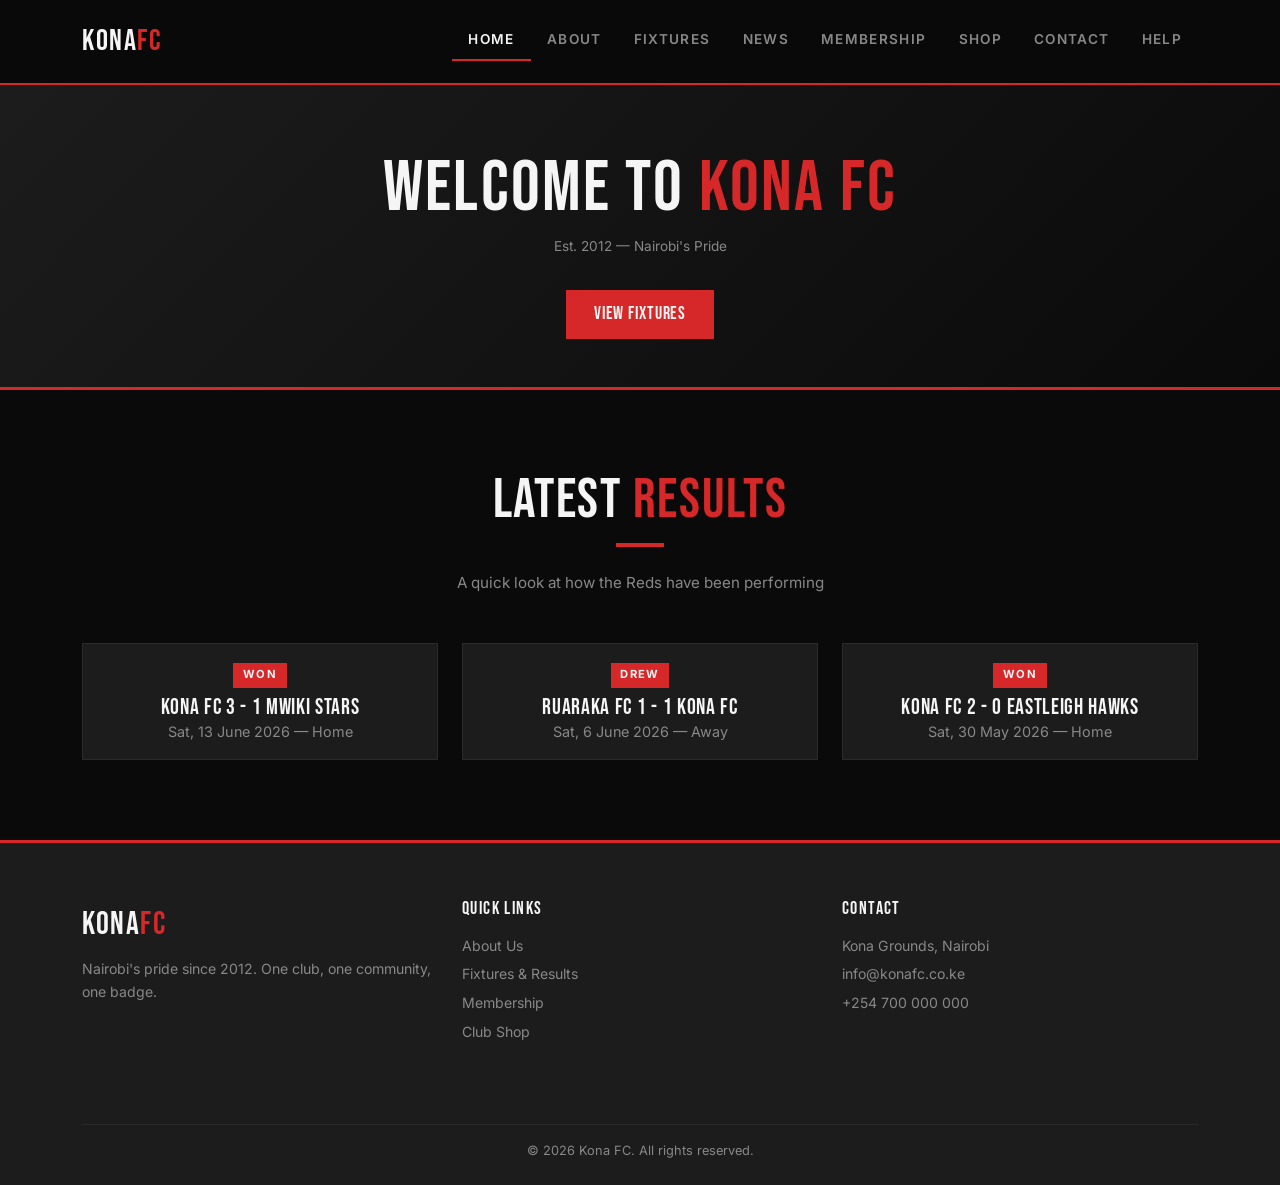
==== index.html @ 037d154f "Add meta descriptions to all pages for SEO" ====
<!DOCTYPE html>
<html lang="en">
<head>
  <meta charset="UTF-8">
  <meta name="viewport" content="width=device-width, initial-scale=1.0">
  <meta name="description" content="Kona FC — Nairobi's pride since 2012. Official website for fixtures, news, membership and more.">
  <title>Kona FC | Home</title>
  <link href="https://cdn.jsdelivr.net/npm/bootstrap@5.3.3/dist/css/bootstrap.min.css" rel="stylesheet">
  <link rel="stylesheet" href="css/style.css">
</head>

    <nav class="navbar navbar-expand-lg navbar-kona">
  <div class="container">
    <a class="navbar-brand" href="index.html">KONA<span>FC</span></a>
    <button class="navbar-toggler" type="button" data-bs-toggle="collapse" data-bs-target="#navMenu">
      <span class="navbar-toggler-icon"></span>
    </button>
    <div class="collapse navbar-collapse" id="navMenu">
      <ul class="navbar-nav ms-auto">
        <li class="nav-item"><a class="nav-link active" href="index.html">Home</a></li>
        <li class="nav-item"><a class="nav-link" href="about.html">About</a></li>
        <li class="nav-item"><a class="nav-link" href="fixtures.html">Fixtures</a></li>
        <li class="nav-item"><a class="nav-link" href="news.html">News</a></li>
        <li class="nav-item"><a class="nav-link" href="membership.html">Membership</a></li>
        <li class="nav-item"><a class="nav-link" href="shop.html">Shop</a></li>
        <li class="nav-item"><a class="nav-link" href="contact.html">Contact</a></li>
        <li class="nav-item"><a class="nav-link" href="help.html">Help</a></li>
      </ul>
    </div>
  </div>
</nav>
<header class="page-hero text-center">
  <div class="container">
    <h1>WELCOME TO <span class="text-red">KONA FC</span></h1>
    <p class="text-muted-kona">Est. 2012 — Nairobi's Pride</p>
    <a href="fixtures.html" class="btn-kona mt-3">View Fixtures</a>
  </div>
</header>
<section class="section-pad">
  <div class="container text-center">
    <h2 class="section-title">LATEST <span>RESULTS</span></h2>
    <div class="divider mx-auto"></div>
    <p class="section-subtitle">A quick look at how the Reds have been performing</p>

    <div class="row g-4">
      <div class="col-md-4">
        <div class="card-kona p-3">
          <span class="tag-kona">Won</span>
          <h5 class="card-title">Kona FC 3 - 1 Mwiki Stars</h5>
          <p class="card-text">Sat, 13 June 2026 — Home</p>
        </div>
      </div>
      <div class="col-md-4">
        <div class="card-kona p-3">
          <span class="tag-kona">Drew</span>
          <h5 class="card-title">Ruaraka FC 1 - 1 Kona FC</h5>
          <p class="card-text">Sat, 6 June 2026 — Away</p>
        </div>
      </div>
      <div class="col-md-4">
        <div class="card-kona p-3">
          <span class="tag-kona">Won</span>
          <h5 class="card-title">Kona FC 2 - 0 Eastleigh Hawks</h5>
          <p class="card-text">Sat, 30 May 2026 — Home</p>
        </div>
      </div>
    </div>
  </div>
</section>
<footer class="footer-kona">
  <div class="container">
    <div class="row">
      <div class="col-md-4 mb-4">
        <div class="footer-brand">KONA<span>FC</span></div>
        <p class="mt-2">Nairobi's pride since 2012. One club, one community, one badge.</p>
      </div>
      <div class="col-md-4 mb-4">
        <h6>QUICK LINKS</h6>
        <ul>
          <li><a href="about.html">About Us</a></li>
          <li><a href="fixtures.html">Fixtures & Results</a></li>
          <li><a href="membership.html">Membership</a></li>
          <li><a href="shop.html">Club Shop</a></li>
        </ul>
      </div>
      <div class="col-md-4 mb-4">
        <h6>CONTACT</h6>
        <ul>
          <li>Kona Grounds, Nairobi</li>
          <li>info@konafc.co.ke</li>
          <li>+254 700 000 000</li>
        </ul>
      </div>
    </div>
    <div class="footer-bottom text-center">
      &copy; 2026 Kona FC. All rights reserved.
    </div>
  </div>
</footer>
<script src="js/js/main.js"></script>
  <script src="https://cdn.jsdelivr.net/npm/bootstrap@5.3.3/dist/js/bootstrap.bundle.min.js"></script>
</body>
</body>
</html>
---- css/style.css ----
/* ===========================
   KONA FC — Global Styles
   =========================== */

@import url('https://fonts.googleapis.com/css2?family=Bebas+Neue&family=Inter:wght@400;500;600;700&display=swap');

:root {
  --kona-black: #0a0a0a;
  --kona-red: #d62828;
  --kona-red-dk: #a81e1e;
  --kona-white: #f5f5f5;
  --kona-grey: #1c1c1c;
  --kona-mid: #2e2e2e;
  --kona-muted: #888888;
  --kona-border: #2a2a2a;
  --ff-display: 'Bebas Neue', sans-serif;
  --ff-body: 'Inter', sans-serif;
  --transition: 0.25s ease;
}

/* ---- Base ---- */
* { box-sizing: border-box; margin: 0; padding: 0; }
html { scroll-behavior: smooth; }
body {
  background: var(--kona-black);
  color: var(--kona-white);
  font-family: var(--ff-body);
  font-size: 1rem;
  line-height: 1.6;
}
a { color: var(--kona-red); text-decoration: none; transition: color var(--transition); }
a:hover { color: var(--kona-white); }
img { max-width: 100%; height: auto; display: block; }
h1,h2,h3,h4,h5,h6 { font-family: var(--ff-display); letter-spacing: 0.03em; line-height: 1.1; }

/* ---- Utility ---- */
.text-red { color: var(--kona-red) !important; }
.text-muted-kona { color: var(--kona-muted); font-size: 0.85rem; }
.section-pad { padding: 5rem 0; }
.section-title { font-size: clamp(2rem, 5vw, 3.5rem); color: var(--kona-white); margin-bottom: 0.25rem; }
.section-title span { color: var(--kona-red); }
.section-subtitle { color: var(--kona-muted); font-size: 0.95rem; margin-bottom: 3rem; }
.divider { width: 48px; height: 4px; background: var(--kona-red); margin: 0.75rem 0 1.5rem; }

/* ---- Buttons ---- */
.btn-kona {
  background: var(--kona-red);
  color: var(--kona-white);
  border: none;
  padding: 0.65rem 1.75rem;
  font-family: var(--ff-display);
  font-size: 1.1rem;
  letter-spacing: 0.05em;
  border-radius: 0;
  transition: background var(--transition), transform var(--transition);
  display: inline-block;
}
.btn-kona:hover { background: var(--kona-red-dk); color: var(--kona-white); transform: translateY(-2px); }

/* ---- Navbar ---- */
.navbar-kona {
  background: rgba(10,10,10,0.97);
  border-bottom: 2px solid var(--kona-red);
  padding: 0.75rem 0;
  position: sticky;
  top: 0;
  z-index: 1000;
}
.navbar-kona .navbar-brand { font-family: var(--ff-display); font-size: 1.9rem; color: var(--kona-white) !important; letter-spacing: 0.05em; }
.navbar-kona .navbar-brand span { color: var(--kona-red); }
.navbar-kona .nav-link { color: var(--kona-muted) !important; font-size: 0.85rem; font-weight: 600; text-transform: uppercase; letter-spacing: 0.1em; padding: 0.5rem 1rem !important; transition: color var(--transition); }
.navbar-kona .nav-link:hover, .navbar-kona .nav-link.active { color: var(--kona-white) !important; }
.navbar-kona .nav-link.active { border-bottom: 2px solid var(--kona-red); }
.navbar-toggler { border-color: var(--kona-red); }
.navbar-toggler-icon { background-image: url("data:image/svg+xml,%3csvg xmlns='http://www.w3.org/2000/svg' viewBox='0 0 30 30'%3e%3cpath stroke='rgba(214, 40, 40, 1)' stroke-width='2' d='M4 7h22M4 15h22M4 23h22'/%3e%3c/svg%3e"); }

/* ---- Page Hero ---- */
.page-hero {
  background: linear-gradient(135deg, var(--kona-grey) 0%, var(--kona-black) 100%);
  border-bottom: 3px solid var(--kona-red);
  padding: 4rem 0 3rem;
}
.page-hero h1 { font-size: clamp(2.5rem, 6vw, 4.5rem); }

/* ---- Cards ---- */
.card-kona {
  background: var(--kona-grey);
  border: 1px solid var(--kona-border);
  border-radius: 0;
  transition: transform var(--transition), border-color var(--transition);
}
.card-kona:hover { transform: translateY(-4px); border-color: var(--kona-red); }
.card-kona .card-body { padding: 1.5rem; }
.card-kona .card-title { font-family: var(--ff-display); font-size: 1.4rem; color: var(--kona-white); }
.card-kona .card-text { color: var(--kona-muted); font-size: 0.9rem; }

/* ---- Tag ---- */
.tag-kona { display: inline-block; background: var(--kona-red); color: var(--kona-white); font-size: 0.7rem; font-weight: 700; text-transform: uppercase; letter-spacing: 0.12em; padding: 0.2rem 0.6rem; margin-bottom: 0.5rem; }

/* ---- Table ---- */
.table-kona { color: var(--kona-white); border-color: var(--kona-border); }
.table-kona thead th { background: var(--kona-red); color: var(--kona-white); font-family: var(--ff-display); font-size: 1rem; letter-spacing: 0.06em; border: none; }
.table-kona tbody tr { border-bottom: 1px solid var(--kona-border); transition: background var(--transition); }
.table-kona tbody tr:hover { background: var(--kona-mid); }
.table-kona td { color: var(--kona-muted); vertical-align: middle; }
.result-w { color: #4caf50; font-weight: 700; }
.result-d { color: #ff9800; font-weight: 700; }
.result-l { color: var(--kona-red); font-weight: 700; }

/* ---- Footer ---- */
.footer-kona { background: var(--kona-grey); border-top: 3px solid var(--kona-red); padding: 3.5rem 0 1.5rem; }
.footer-kona .footer-brand { font-family: var(--ff-display); font-size: 2rem; color: var(--kona-white); letter-spacing: 0.05em; }
.footer-kona .footer-brand span { color: var(--kona-red); }
.footer-kona p, .footer-kona li { color: var(--kona-muted); font-size: 0.88rem; }
.footer-kona h6 { font-family: var(--ff-display); font-size: 1.1rem; color: var(--kona-white); letter-spacing: 0.08em; margin-bottom: 1rem; }
.footer-kona ul { list-style: none; padding: 0; }
.footer-kona ul li { margin-bottom: 0.4rem; }
.footer-kona ul a { color: var(--kona-muted); font-size: 0.88rem; transition: color var(--transition); }
.footer-kona ul a:hover { color: var(--kona-red); }
.footer-bottom { margin-top: 2.5rem; padding-top: 1rem; border-top: 1px solid var(--kona-border); color: var(--kona-muted); font-size: 0.8rem; }

/* ---- Forms ---- */
.form-kona .form-control { background: var(--kona-mid); border: 1px solid var(--kona-border); color: var(--kona-white); border-radius: 0; padding: 0.75rem 1rem; }
.form-kona .form-control:focus { background: var(--kona-mid); border-color: var(--kona-red); color: var(--kona-white); box-shadow: 0 0 0 3px rgba(214,40,40,0.2); }
.form-kona label { color: var(--kona-muted); font-size: 0.85rem; font-weight: 600; text-transform: uppercase; letter-spacing: 0.08em; margin-bottom: 0.4rem; display: block; }
.form-kona .invalid-feedback { font-size: 0.8rem; }

/* ---- Dark/Light Mode ---- */
body.light-mode {
  --kona-black: #f0f0f0;
  --kona-grey: #e0e0e0;
  --kona-mid: #d0d0d0;
  --kona-white: #111111;
  --kona-border: #cccccc;
  --kona-muted: #555555;
}
body.light-mode .navbar-kona { background: rgba(240,240,240,0.97); }
body.light-mode .footer-kona { background: #e0e0e0; }

/* ---- Responsive ---- */
@media (max-width: 768px) {
  .section-pad { padding: 3rem 0; }
  .navbar-kona .nav-link.active { border-bottom: none; border-left: 3px solid var(--kona-red); padding-left: 0.75rem !important; }
}
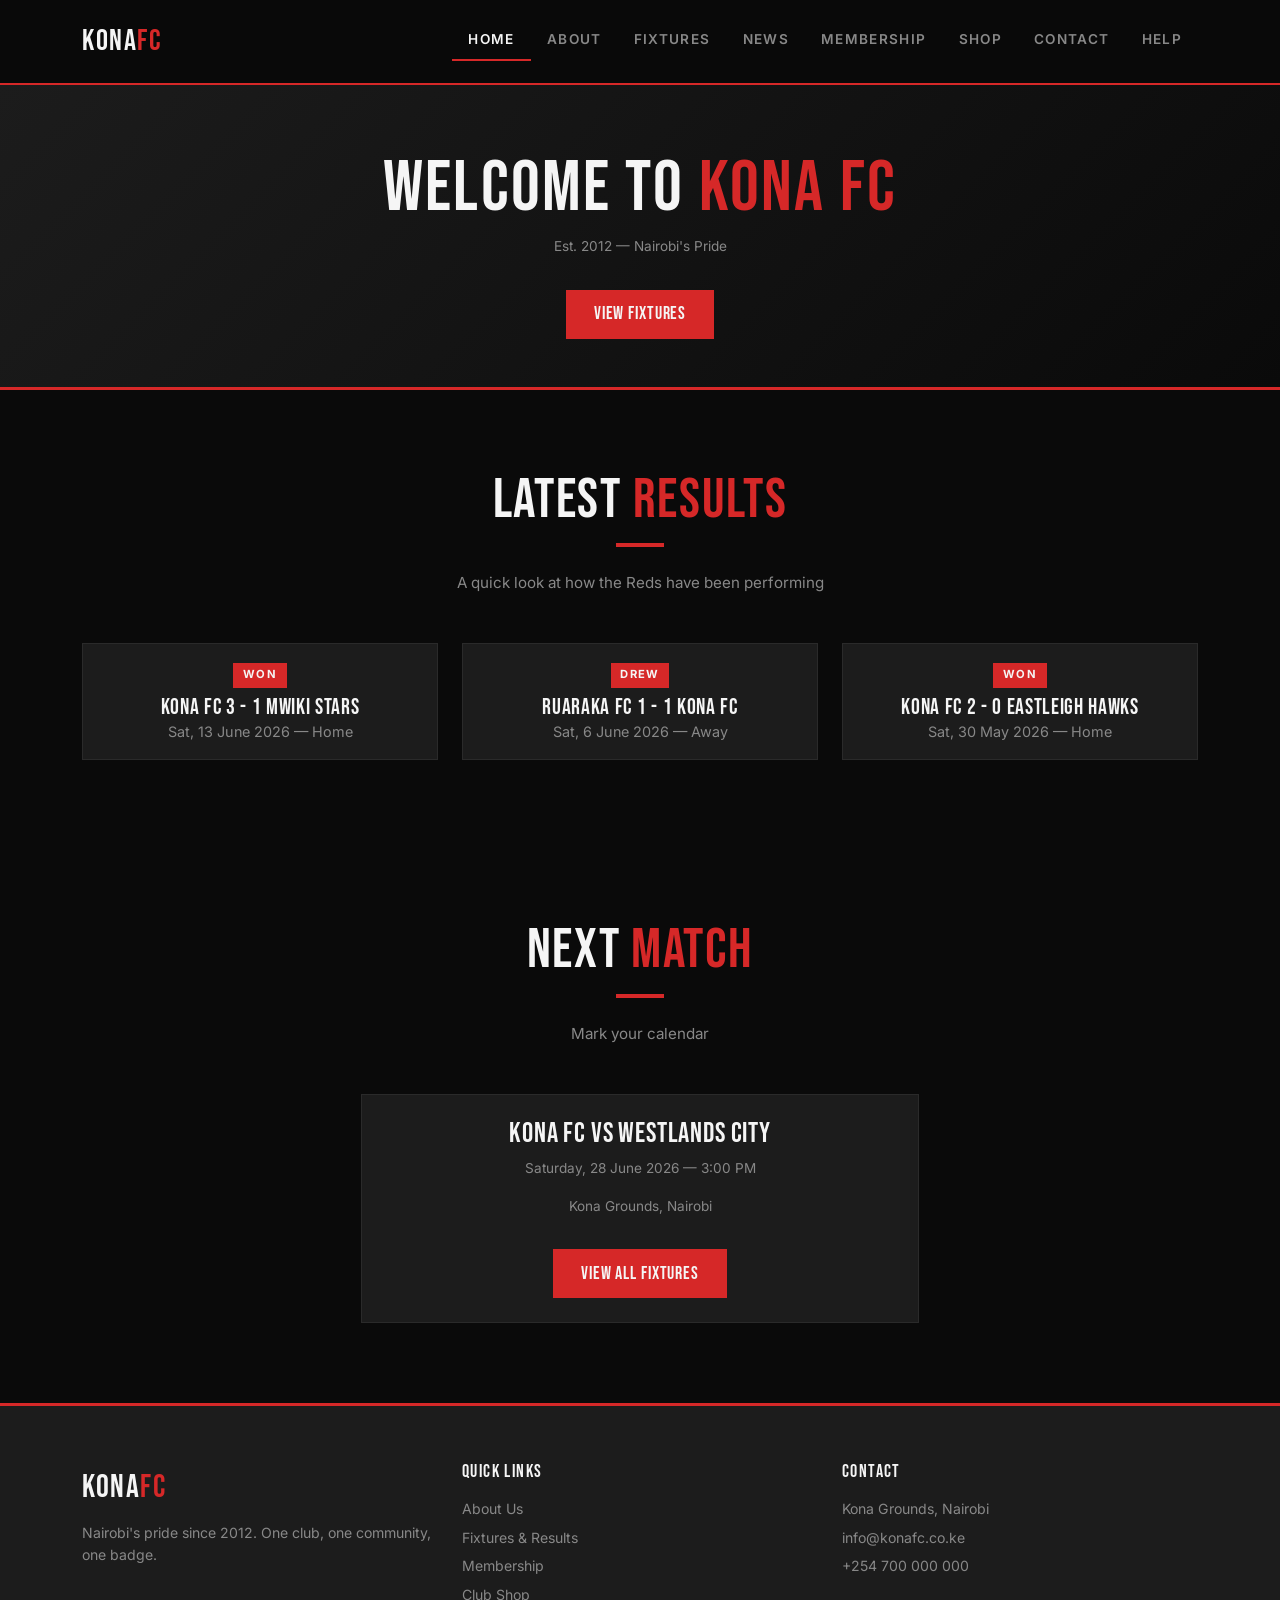
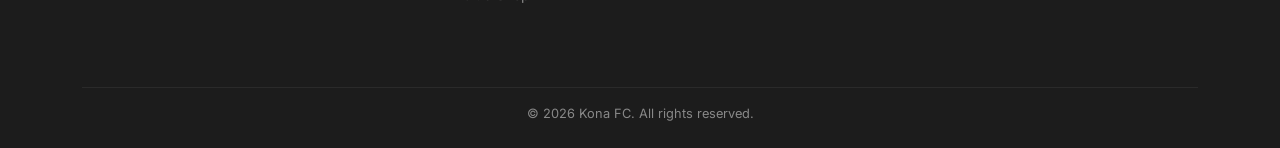
==== commit a885c825: "Add social media links to footer across all pages" ====
--- a/index.html
+++ b/index.html
@@ -8,6 +8,7 @@
   <link href="https://cdn.jsdelivr.net/npm/bootstrap@5.3.3/dist/css/bootstrap.min.css" rel="stylesheet">
   <link rel="stylesheet" href="css/style.css">
 </head>
+<body>
 
     <nav class="navbar navbar-expand-lg navbar-kona">
   <div class="container">
@@ -67,6 +68,19 @@
     </div>
   </div>
 </section>
+<section class="section-pad bg-kona">
+  <div class="container text-center">
+    <h2 class="section-title">NEXT <span>MATCH</span></h2>
+    <div class="divider mx-auto"></div>
+    <p class="section-subtitle">Mark your calendar</p>
+    <div class="card-kona p-4 col-md-6 mx-auto">
+      <h3>Kona FC vs Westlands City</h3>
+      <p class="text-muted-kona mt-2">Saturday, 28 June 2026 — 3:00 PM</p>
+      <p class="text-muted-kona">Kona Grounds, Nairobi</p>
+      <a href="fixtures.html" class="btn-kona mt-3">View All Fixtures</a>
+    </div>
+  </div>
+</section>
 <footer class="footer-kona">
   <div class="container">
     <div class="row">
@@ -100,5 +114,5 @@
 <script src="js/js/main.js"></script>
   <script src="https://cdn.jsdelivr.net/npm/bootstrap@5.3.3/dist/js/bootstrap.bundle.min.js"></script>
 </body>
-</body>
+
 </html>
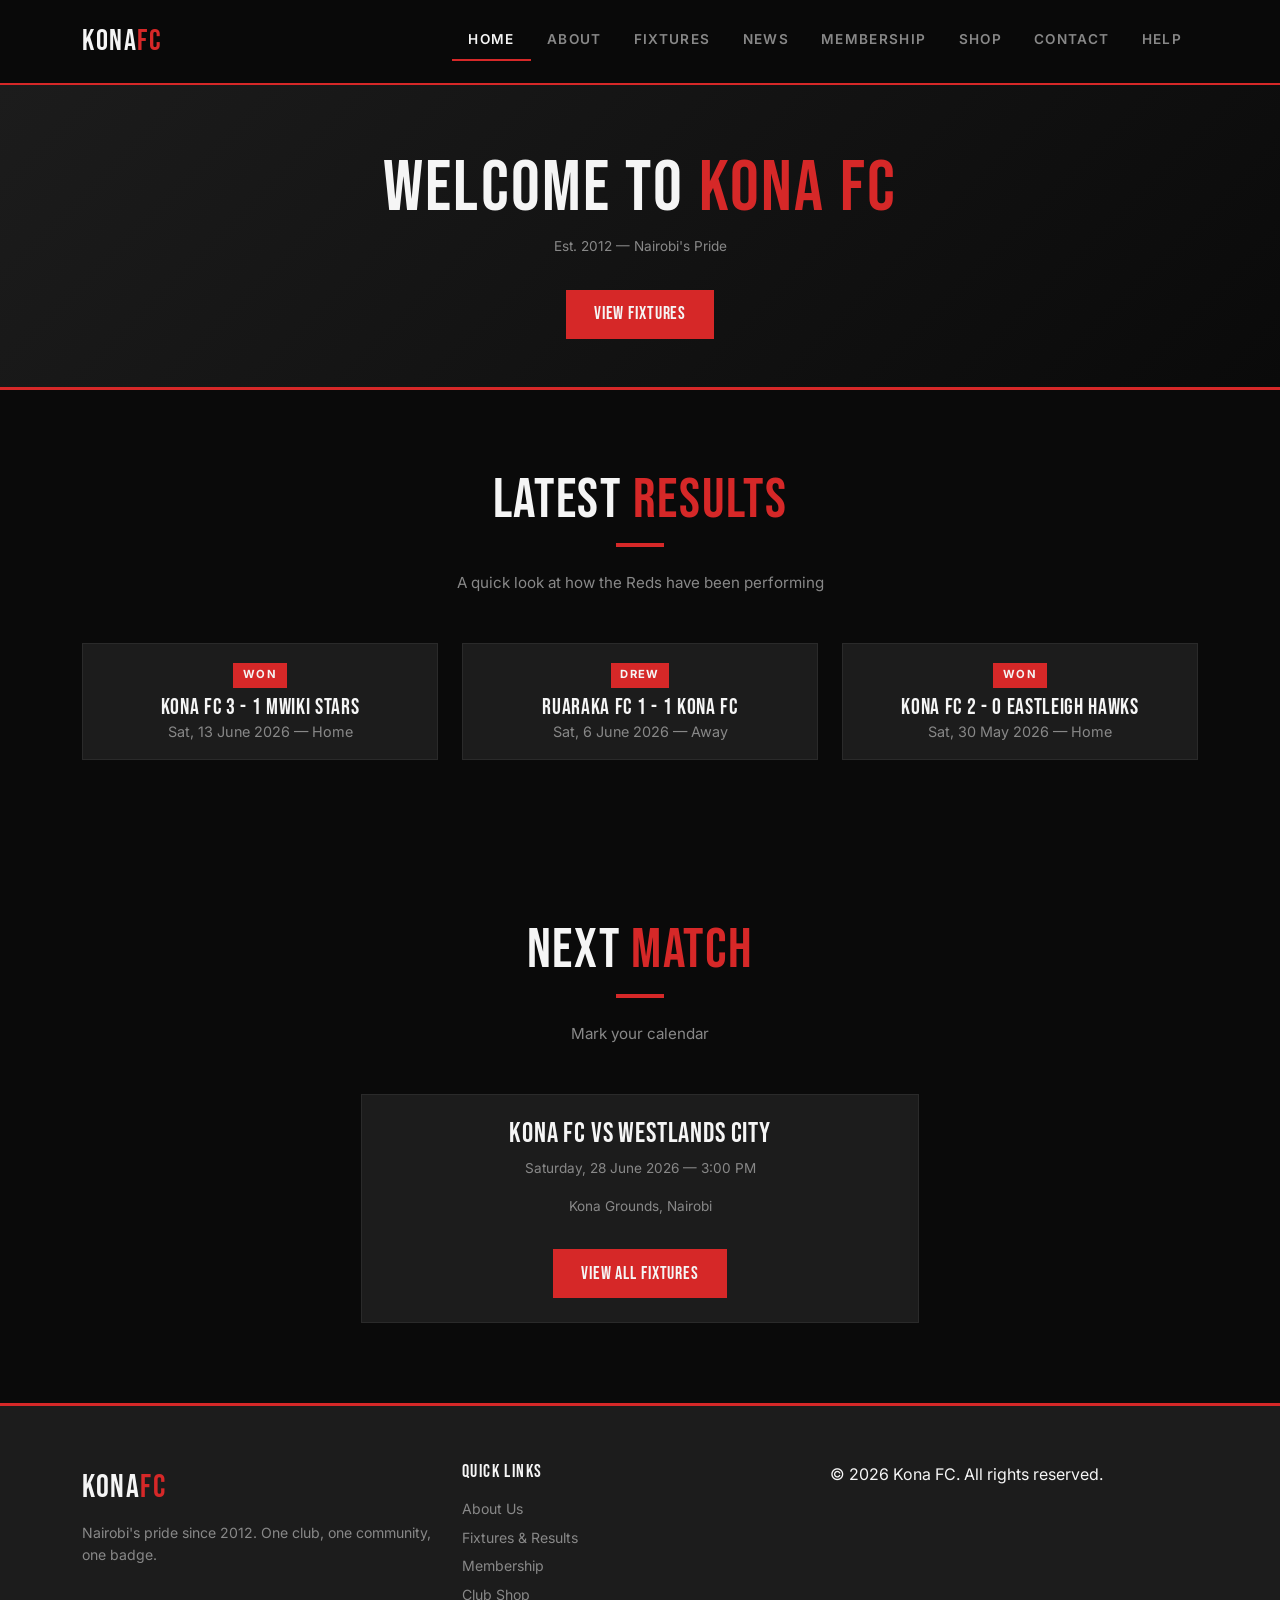
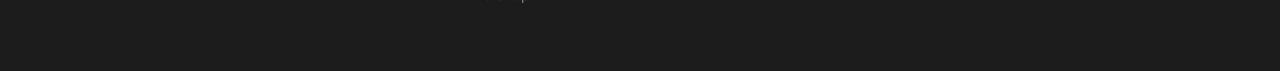
==== commit 320796e9: "Add Player Spotlight section to Home page" ====
--- a/index.html
+++ b/index.html
@@ -97,16 +97,7 @@
           <li><a href="shop.html">Club Shop</a></li>
         </ul>
       </div>
-      <div class="col-md-4 mb-4">
-        <h6>CONTACT</h6>
-        <ul>
-          <li>Kona Grounds, Nairobi</li>
-          <li>info@konafc.co.ke</li>
-          <li>+254 700 000 000</li>
-        </ul>
-      </div>
-    </div>
-    <div class="footer-bottom text-center">
+    
       &copy; 2026 Kona FC. All rights reserved.
     </div>
   </div>
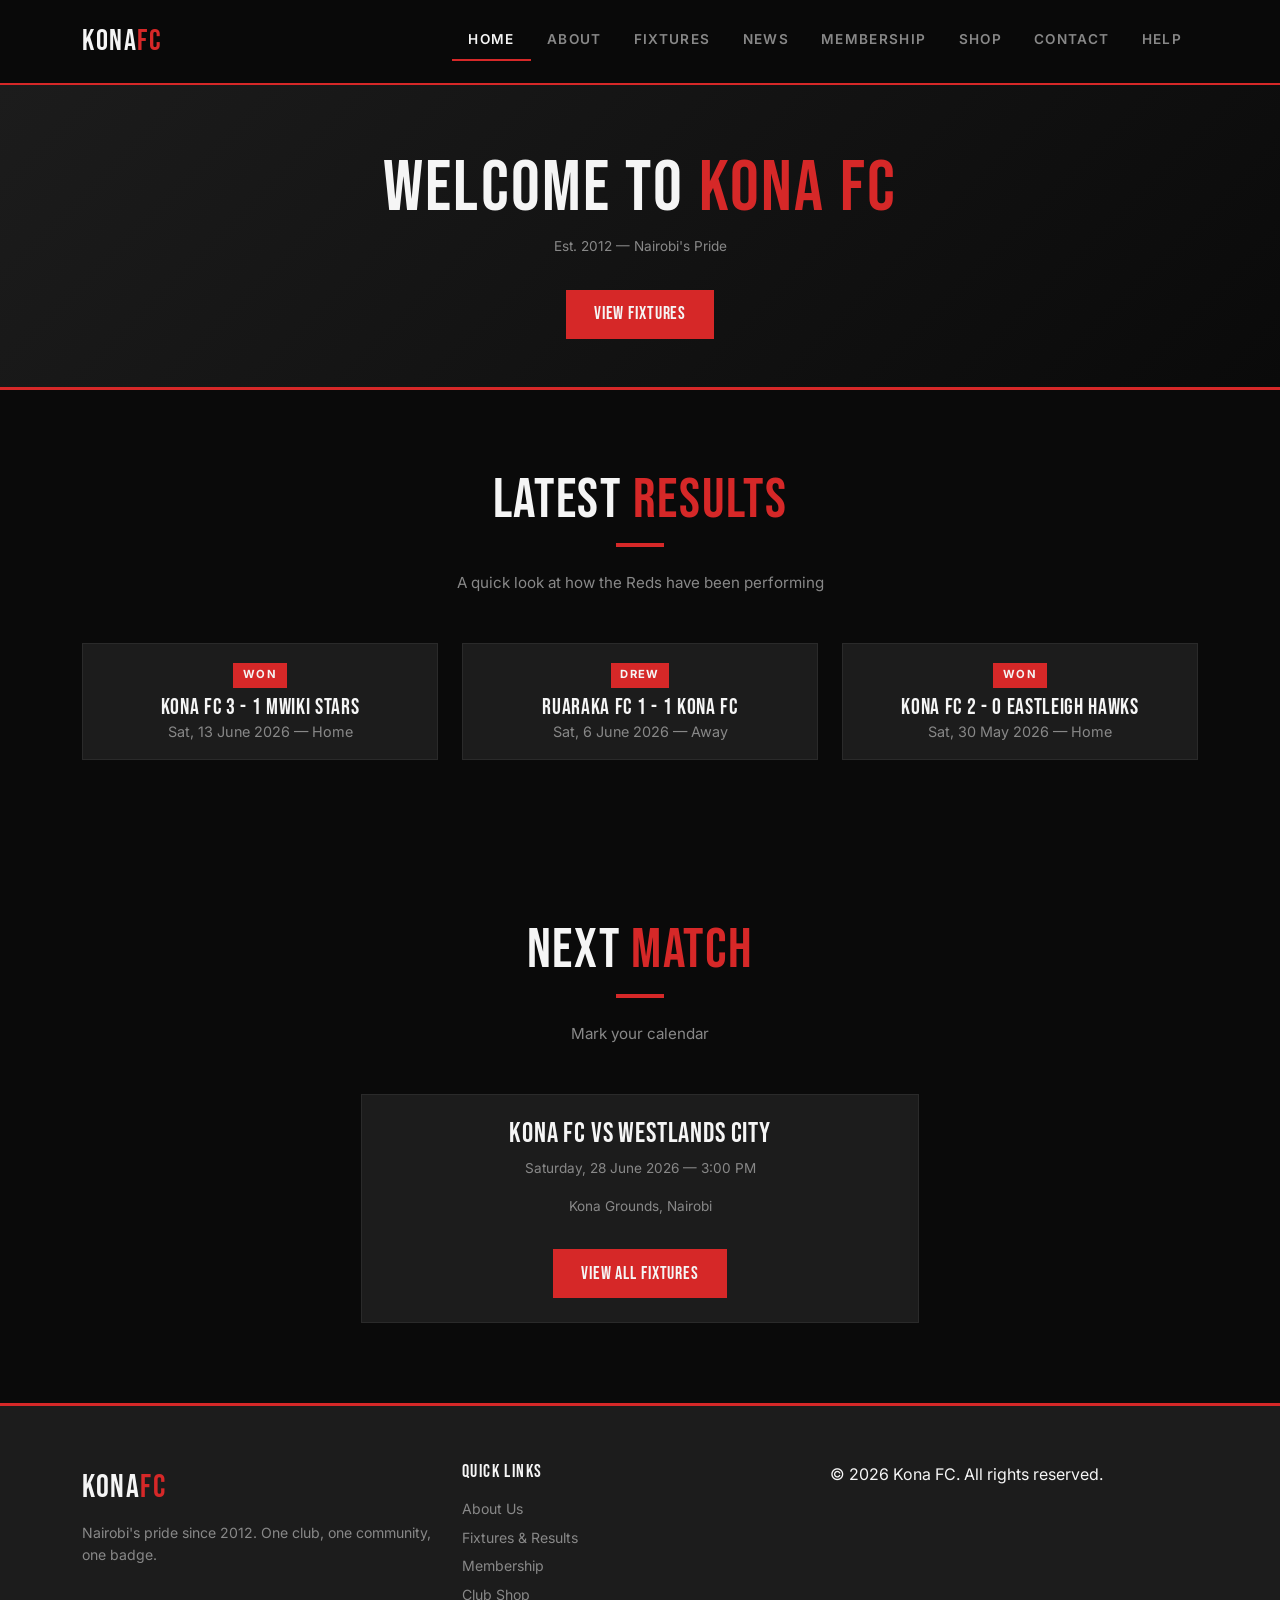
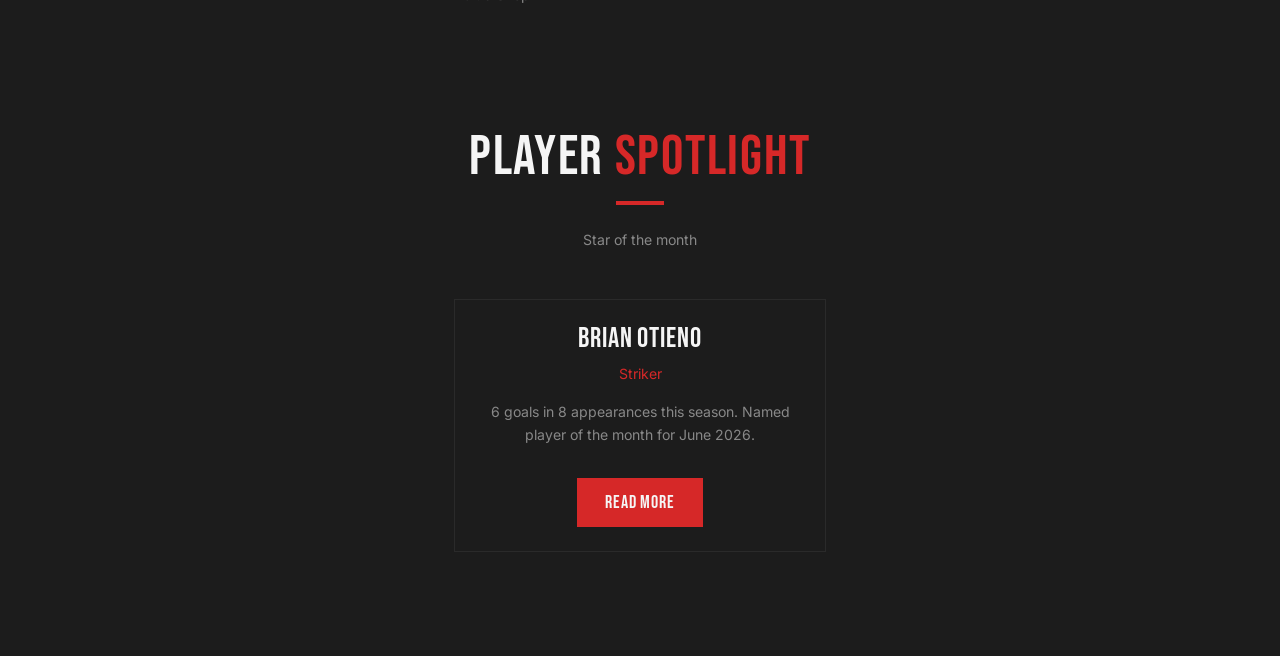
==== commit dbfadd92: "Add free delivery banner to Shop page" ====
--- a/index.html
+++ b/index.html
@@ -101,6 +101,19 @@
       &copy; 2026 Kona FC. All rights reserved.
     </div>
   </div>
+  <section class="section-pad">
+  <div class="container text-center">
+    <h2 class="section-title">PLAYER <span>SPOTLIGHT</span></h2>
+    <div class="divider mx-auto"></div>
+    <p class="section-subtitle">Star of the month</p>
+    <div class="card-kona p-4 col-md-4 mx-auto">
+      <h3>Brian Otieno</h3>
+      <p class="text-red">Striker</p>
+      <p class="text-muted-kona mt-2">6 goals in 8 appearances this season. Named player of the month for June 2026.</p>
+      <a href="news.html" class="btn-kona mt-3">Read More</a>
+    </div>
+  </div>
+</section>
 </footer>
 <script src="js/js/main.js"></script>
   <script src="https://cdn.jsdelivr.net/npm/bootstrap@5.3.3/dist/js/bootstrap.bundle.min.js"></script>
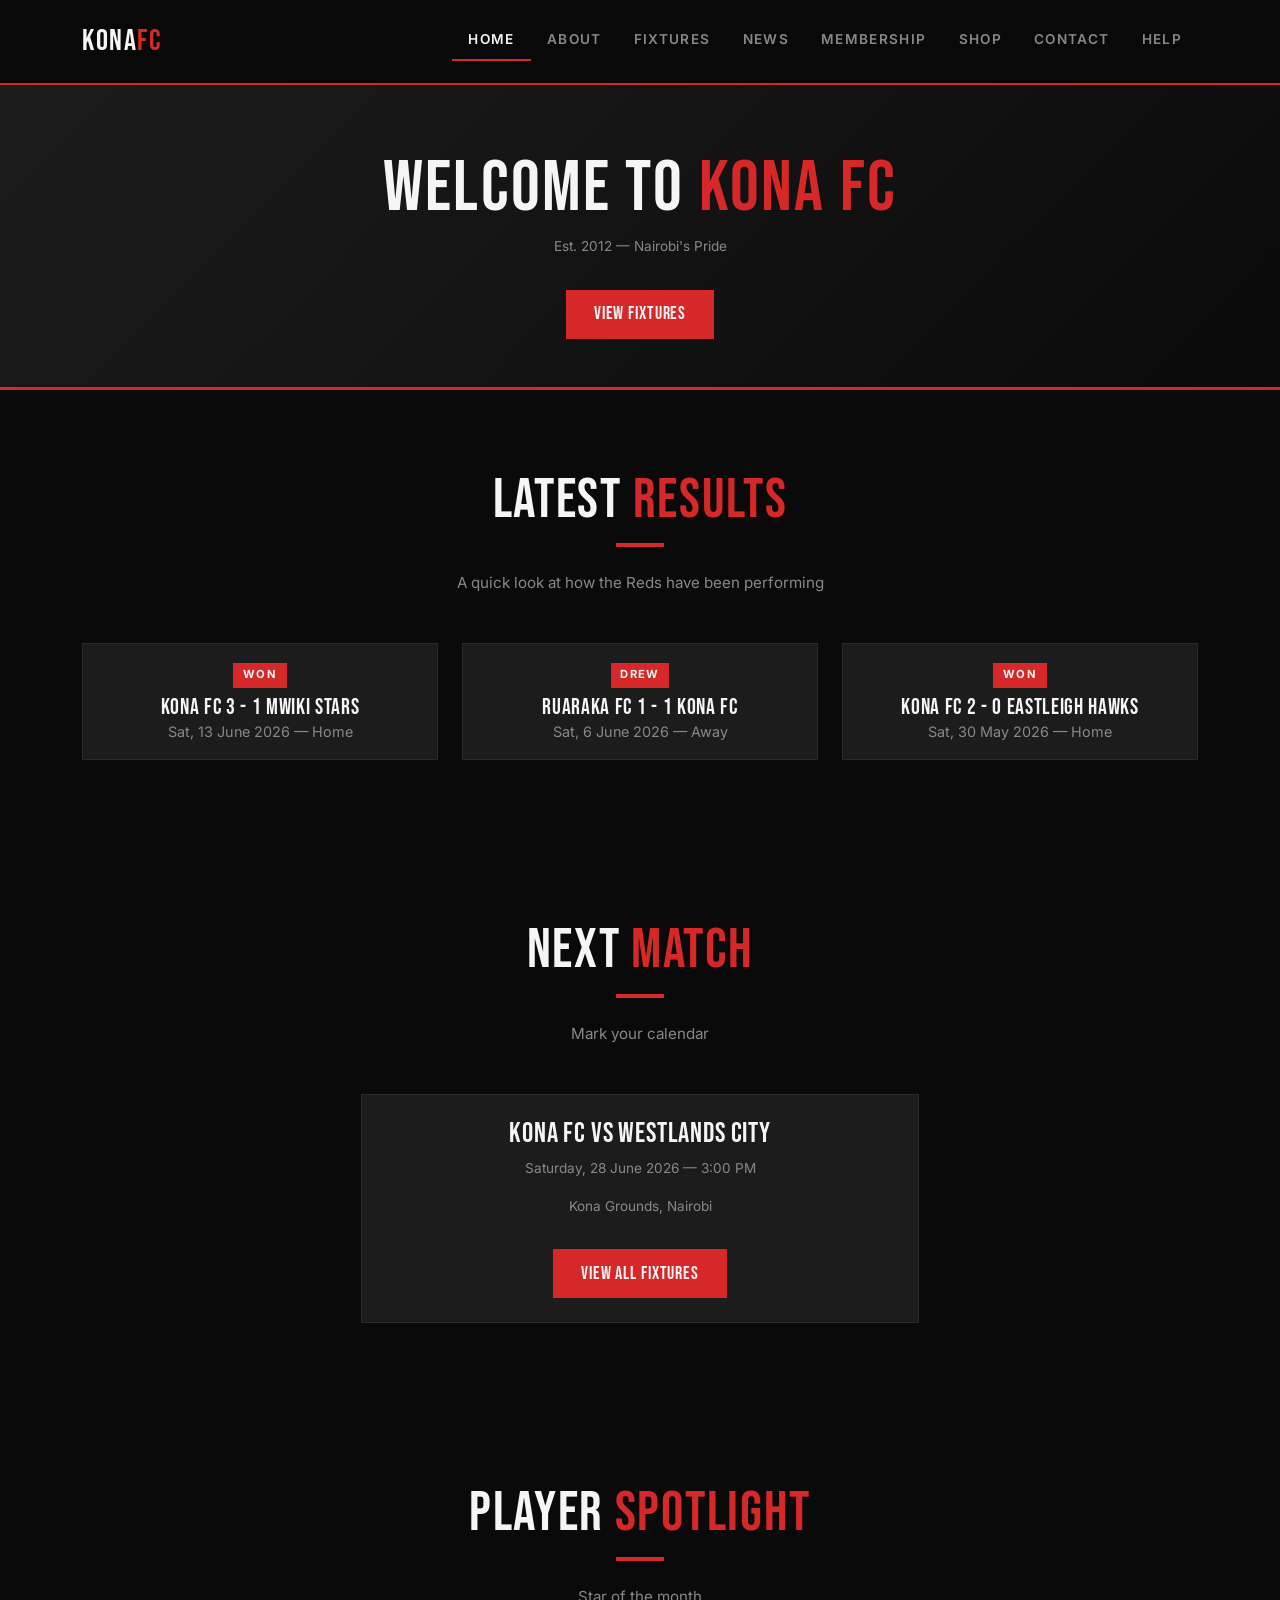
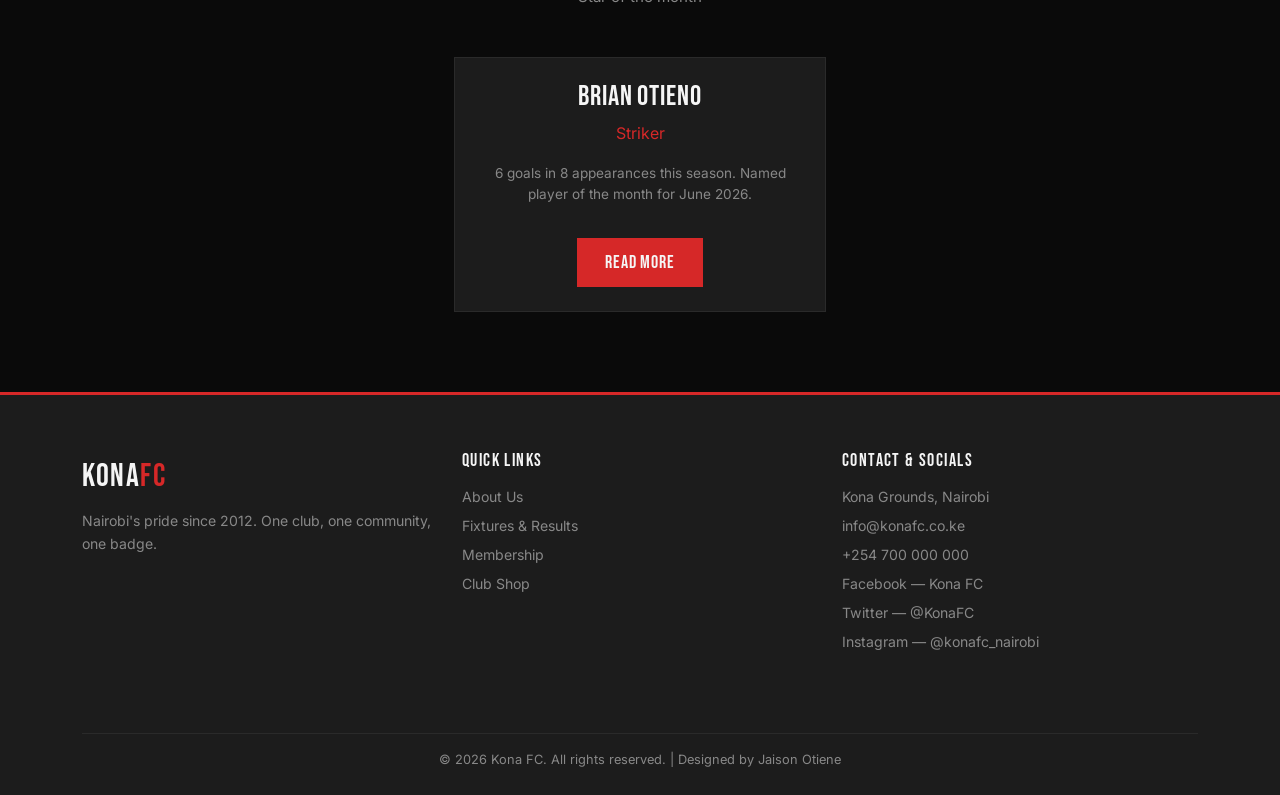
==== commit 80ecb550: "Add designer credit to footer across all pages" ====
--- a/index.html
+++ b/index.html
@@ -10,113 +10,129 @@
 </head>
 <body>
 
-    <nav class="navbar navbar-expand-lg navbar-kona">
-  <div class="container">
-    <a class="navbar-brand" href="index.html">KONA<span>FC</span></a>
-    <button class="navbar-toggler" type="button" data-bs-toggle="collapse" data-bs-target="#navMenu">
-      <span class="navbar-toggler-icon"></span>
-    </button>
-    <div class="collapse navbar-collapse" id="navMenu">
-      <ul class="navbar-nav ms-auto">
-        <li class="nav-item"><a class="nav-link active" href="index.html">Home</a></li>
-        <li class="nav-item"><a class="nav-link" href="about.html">About</a></li>
-        <li class="nav-item"><a class="nav-link" href="fixtures.html">Fixtures</a></li>
-        <li class="nav-item"><a class="nav-link" href="news.html">News</a></li>
-        <li class="nav-item"><a class="nav-link" href="membership.html">Membership</a></li>
-        <li class="nav-item"><a class="nav-link" href="shop.html">Shop</a></li>
-        <li class="nav-item"><a class="nav-link" href="contact.html">Contact</a></li>
-        <li class="nav-item"><a class="nav-link" href="help.html">Help</a></li>
-      </ul>
+  <nav class="navbar navbar-expand-lg navbar-kona">
+    <div class="container">
+      <a class="navbar-brand" href="index.html">KONA<span>FC</span></a>
+      <button class="navbar-toggler" type="button" data-bs-toggle="collapse" data-bs-target="#navMenu">
+        <span class="navbar-toggler-icon"></span>
+      </button>
+      <div class="collapse navbar-collapse" id="navMenu">
+        <ul class="navbar-nav ms-auto">
+          <li class="nav-item"><a class="nav-link active" href="index.html">Home</a></li>
+          <li class="nav-item"><a class="nav-link" href="about.html">About</a></li>
+          <li class="nav-item"><a class="nav-link" href="fixtures.html">Fixtures</a></li>
+          <li class="nav-item"><a class="nav-link" href="news.html">News</a></li>
+          <li class="nav-item"><a class="nav-link" href="membership.html">Membership</a></li>
+          <li class="nav-item"><a class="nav-link" href="shop.html">Shop</a></li>
+          <li class="nav-item"><a class="nav-link" href="contact.html">Contact</a></li>
+          <li class="nav-item"><a class="nav-link" href="help.html">Help</a></li>
+        </ul>
+      </div>
     </div>
-  </div>
-</nav>
-<header class="page-hero text-center">
-  <div class="container">
-    <h1>WELCOME TO <span class="text-red">KONA FC</span></h1>
-    <p class="text-muted-kona">Est. 2012 — Nairobi's Pride</p>
-    <a href="fixtures.html" class="btn-kona mt-3">View Fixtures</a>
-  </div>
-</header>
-<section class="section-pad">
-  <div class="container text-center">
-    <h2 class="section-title">LATEST <span>RESULTS</span></h2>
-    <div class="divider mx-auto"></div>
-    <p class="section-subtitle">A quick look at how the Reds have been performing</p>
+  </nav>
 
-    <div class="row g-4">
-      <div class="col-md-4">
-        <div class="card-kona p-3">
-          <span class="tag-kona">Won</span>
-          <h5 class="card-title">Kona FC 3 - 1 Mwiki Stars</h5>
-          <p class="card-text">Sat, 13 June 2026 — Home</p>
+  <header class="page-hero text-center">
+    <div class="container">
+      <h1>WELCOME TO <span class="text-red">KONA FC</span></h1>
+      <p class="text-muted-kona">Est. 2012 — Nairobi's Pride</p>
+      <a href="fixtures.html" class="btn-kona mt-3">View Fixtures</a>
+    </div>
+  </header>
+
+  <section class="section-pad">
+    <div class="container text-center">
+      <h2 class="section-title">LATEST <span>RESULTS</span></h2>
+      <div class="divider mx-auto"></div>
+      <p class="section-subtitle">A quick look at how the Reds have been performing</p>
+      <div class="row g-4">
+        <div class="col-md-4">
+          <div class="card-kona p-3">
+            <span class="tag-kona">Won</span>
+            <h5 class="card-title">Kona FC 3 - 1 Mwiki Stars</h5>
+            <p class="card-text">Sat, 13 June 2026 — Home</p>
+          </div>
         </div>
-      </div>
-      <div class="col-md-4">
-        <div class="card-kona p-3">
-          <span class="tag-kona">Drew</span>
-          <h5 class="card-title">Ruaraka FC 1 - 1 Kona FC</h5>
-          <p class="card-text">Sat, 6 June 2026 — Away</p>
+        <div class="col-md-4">
+          <div class="card-kona p-3">
+            <span class="tag-kona">Drew</span>
+            <h5 class="card-title">Ruaraka FC 1 - 1 Kona FC</h5>
+            <p class="card-text">Sat, 6 June 2026 — Away</p>
+          </div>
         </div>
-      </div>
-      <div class="col-md-4">
-        <div class="card-kona p-3">
-          <span class="tag-kona">Won</span>
-          <h5 class="card-title">Kona FC 2 - 0 Eastleigh Hawks</h5>
-          <p class="card-text">Sat, 30 May 2026 — Home</p>
+        <div class="col-md-4">
+          <div class="card-kona p-3">
+            <span class="tag-kona">Won</span>
+            <h5 class="card-title">Kona FC 2 - 0 Eastleigh Hawks</h5>
+            <p class="card-text">Sat, 30 May 2026 — Home</p>
+          </div>
         </div>
       </div>
     </div>
-  </div>
-</section>
-<section class="section-pad bg-kona">
-  <div class="container text-center">
-    <h2 class="section-title">NEXT <span>MATCH</span></h2>
-    <div class="divider mx-auto"></div>
-    <p class="section-subtitle">Mark your calendar</p>
-    <div class="card-kona p-4 col-md-6 mx-auto">
-      <h3>Kona FC vs Westlands City</h3>
-      <p class="text-muted-kona mt-2">Saturday, 28 June 2026 — 3:00 PM</p>
-      <p class="text-muted-kona">Kona Grounds, Nairobi</p>
-      <a href="fixtures.html" class="btn-kona mt-3">View All Fixtures</a>
+  </section>
+
+  <section class="section-pad bg-kona">
+    <div class="container text-center">
+      <h2 class="section-title">NEXT <span>MATCH</span></h2>
+      <div class="divider mx-auto"></div>
+      <p class="section-subtitle">Mark your calendar</p>
+      <div class="card-kona p-4 col-md-6 mx-auto">
+        <h3>Kona FC vs Westlands City</h3>
+        <p class="text-muted-kona mt-2">Saturday, 28 June 2026 — 3:00 PM</p>
+        <p class="text-muted-kona">Kona Grounds, Nairobi</p>
+        <a href="fixtures.html" class="btn-kona mt-3">View All Fixtures</a>
+      </div>
     </div>
-  </div>
-</section>
-<footer class="footer-kona">
-  <div class="container">
-    <div class="row">
-      <div class="col-md-4 mb-4">
-        <div class="footer-brand">KONA<span>FC</span></div>
-        <p class="mt-2">Nairobi's pride since 2012. One club, one community, one badge.</p>
+  </section>
+
+  <section class="section-pad">
+    <div class="container text-center">
+      <h2 class="section-title">PLAYER <span>SPOTLIGHT</span></h2>
+      <div class="divider mx-auto"></div>
+      <p class="section-subtitle">Star of the month</p>
+      <div class="card-kona p-4 col-md-4 mx-auto">
+        <h3>Brian Otieno</h3>
+        <p class="text-red">Striker</p>
+        <p class="text-muted-kona mt-2">6 goals in 8 appearances this season. Named player of the month for June 2026.</p>
+        <a href="news.html" class="btn-kona mt-3">Read More</a>
       </div>
-      <div class="col-md-4 mb-4">
-        <h6>QUICK LINKS</h6>
-        <ul>
-          <li><a href="about.html">About Us</a></li>
-          <li><a href="fixtures.html">Fixtures & Results</a></li>
-          <li><a href="membership.html">Membership</a></li>
-          <li><a href="shop.html">Club Shop</a></li>
-        </ul>
+    </div>
+  </section>
+
+  <footer class="footer-kona">
+    <div class="container">
+      <div class="row">
+        <div class="col-md-4 mb-4">
+          <div class="footer-brand">KONA<span>FC</span></div>
+          <p class="mt-2">Nairobi's pride since 2012. One club, one community, one badge.</p>
+        </div>
+        <div class="col-md-4 mb-4">
+          <h6>QUICK LINKS</h6>
+          <ul>
+            <li><a href="about.html">About Us</a></li>
+            <li><a href="fixtures.html">Fixtures & Results</a></li>
+            <li><a href="membership.html">Membership</a></li>
+            <li><a href="shop.html">Club Shop</a></li>
+          </ul>
+        </div>
+        <div class="col-md-4 mb-4">
+          <h6>CONTACT & SOCIALS</h6>
+          <ul>
+            <li>Kona Grounds, Nairobi</li>
+            <li>info@konafc.co.ke</li>
+            <li>+254 700 000 000</li>
+            <li><a href="#">Facebook — Kona FC</a></li>
+            <li><a href="#">Twitter — @KonaFC</a></li>
+            <li><a href="#">Instagram — @konafc_nairobi</a></li>
+          </ul>
+        </div>
       </div>
-    
-      &copy; 2026 Kona FC. All rights reserved.
+      <div class="footer-bottom text-center">
+        &copy; 2026 Kona FC. All rights reserved. | Designed by Jaison Otiene
+      </div>
     </div>
-  </div>
-  <section class="section-pad">
-  <div class="container text-center">
-    <h2 class="section-title">PLAYER <span>SPOTLIGHT</span></h2>
-    <div class="divider mx-auto"></div>
-    <p class="section-subtitle">Star of the month</p>
-    <div class="card-kona p-4 col-md-4 mx-auto">
-      <h3>Brian Otieno</h3>
-      <p class="text-red">Striker</p>
-      <p class="text-muted-kona mt-2">6 goals in 8 appearances this season. Named player of the month for June 2026.</p>
-      <a href="news.html" class="btn-kona mt-3">Read More</a>
-    </div>
-  </div>
-</section>
-</footer>
-<script src="js/js/main.js"></script>
+  </footer>
+
+  <script src="js/js/main.js"></script>
   <script src="https://cdn.jsdelivr.net/npm/bootstrap@5.3.3/dist/js/bootstrap.bundle.min.js"></script>
 </body>
-
 </html>
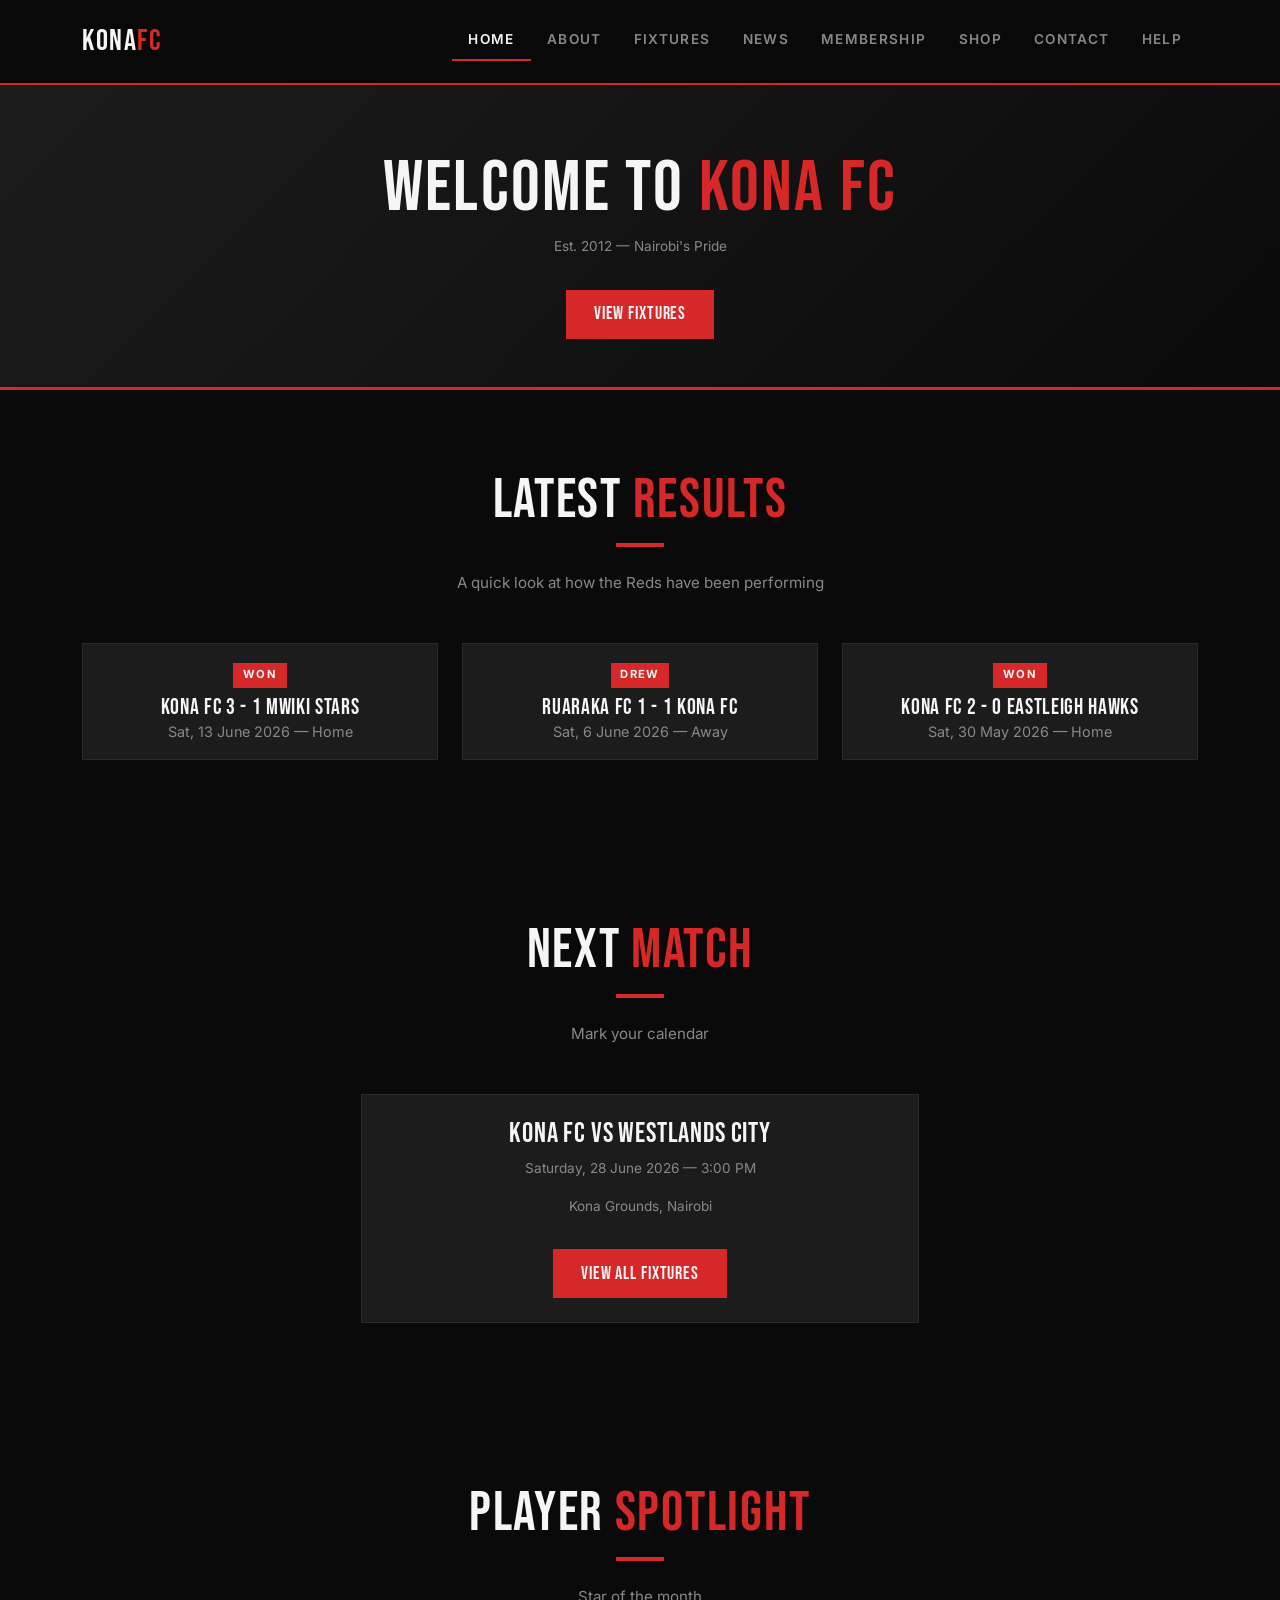
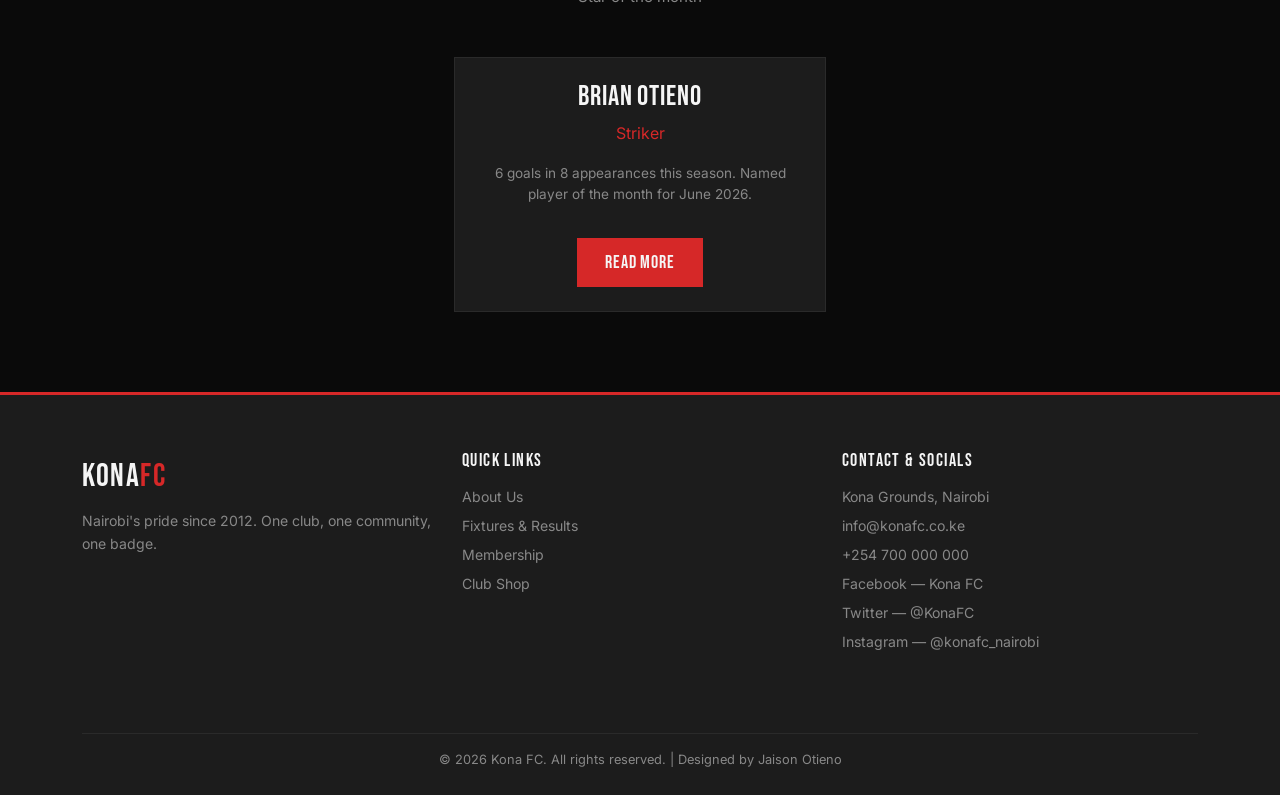
==== commit 913db729: "Add training schedule table to About page" ====
--- a/index.html
+++ b/index.html
@@ -127,7 +127,7 @@
         </div>
       </div>
       <div class="footer-bottom text-center">
-        &copy; 2026 Kona FC. All rights reserved. | Designed by Jaison Otiene
+        &copy; 2026 Kona FC. All rights reserved. | Designed by Jaison Otieno
       </div>
     </div>
   </footer>
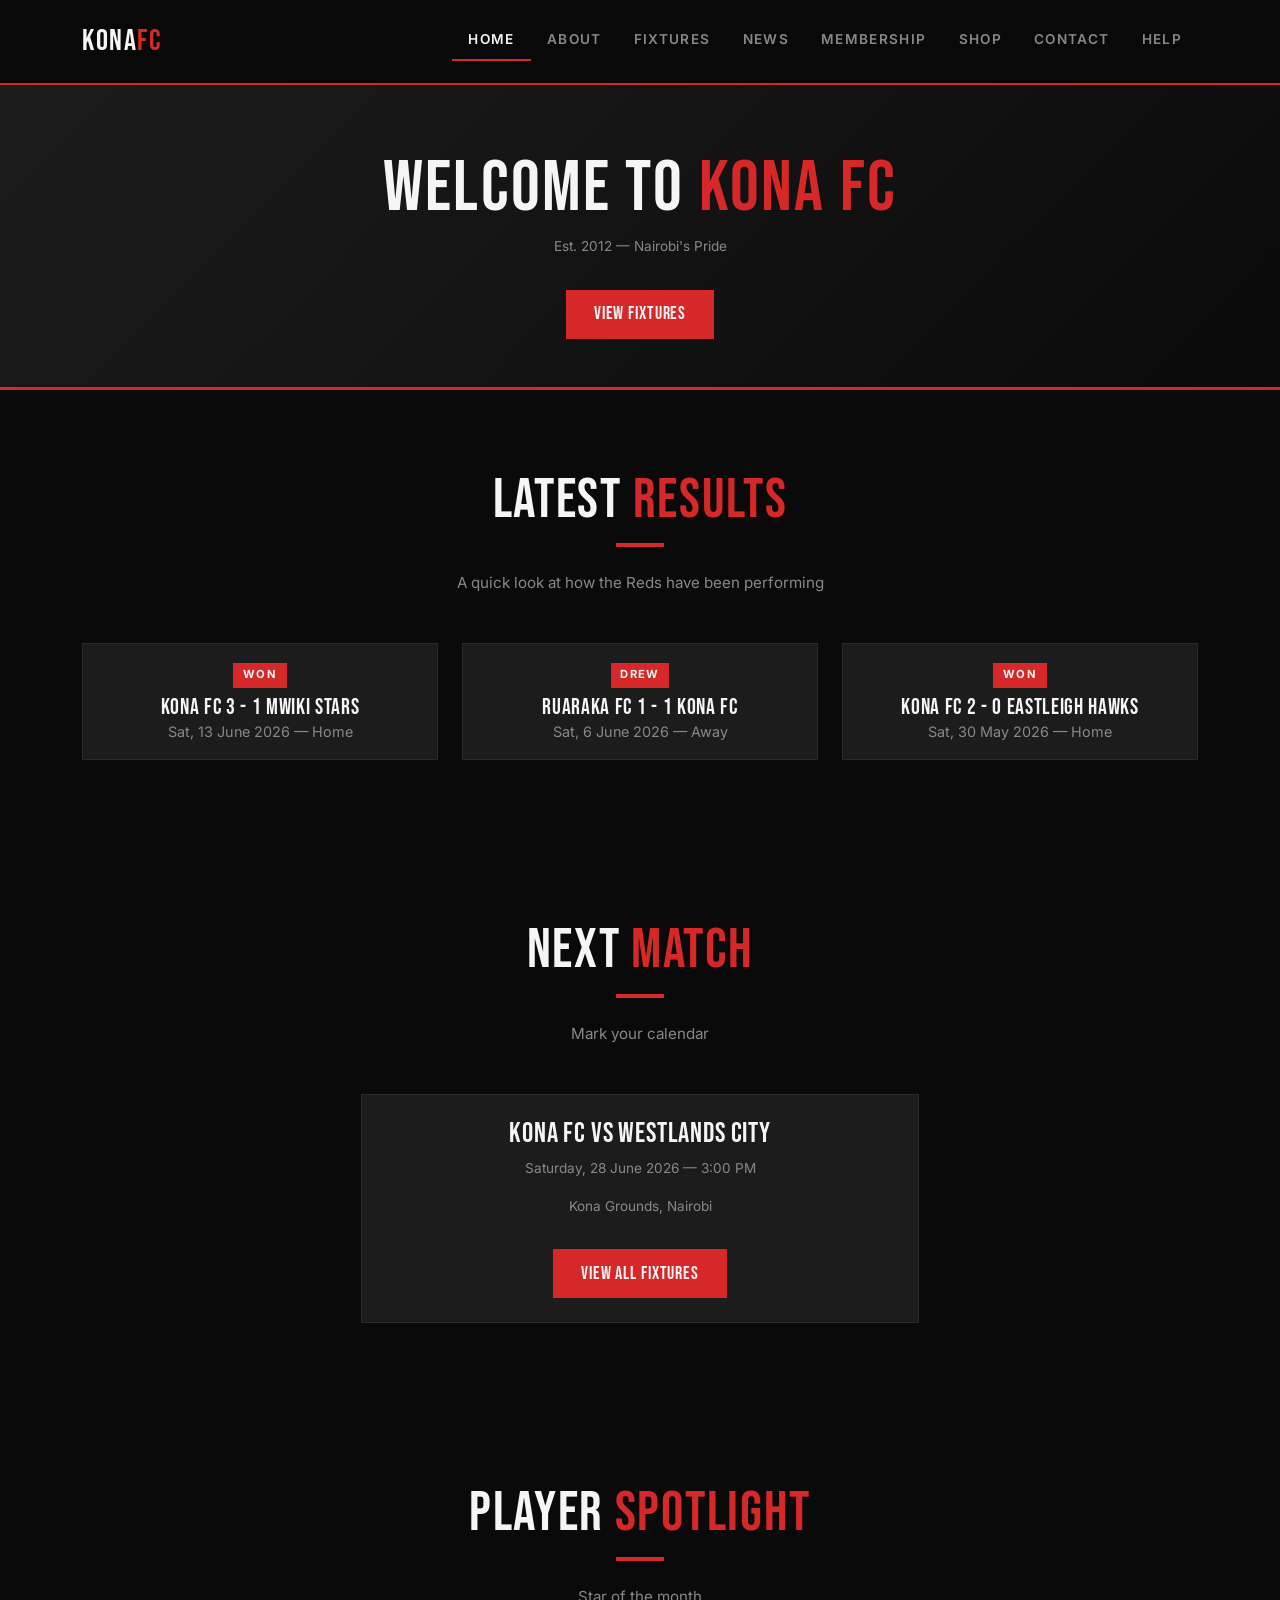
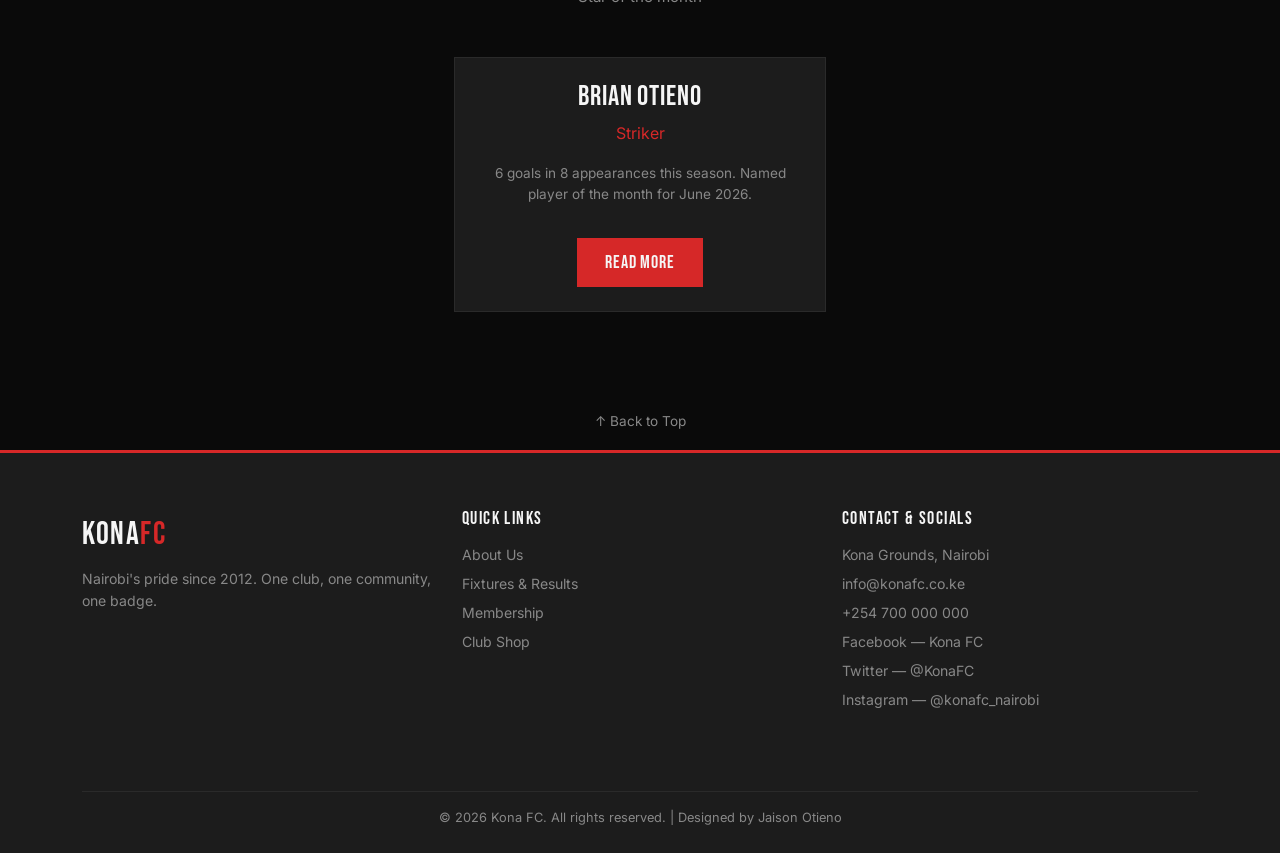
==== commit 4791118f: "Add back to top link to all pages" ====
--- a/index.html
+++ b/index.html
@@ -97,6 +97,9 @@
       </div>
     </div>
   </section>
+  <div class="text-center py-3">
+  <a href="#" class="text-muted-kona">↑ Back to Top</a>
+</div>
 
   <footer class="footer-kona">
     <div class="container">
@@ -130,6 +133,7 @@
         &copy; 2026 Kona FC. All rights reserved. | Designed by Jaison Otieno
       </div>
     </div>
+   
   </footer>
 
   <script src="js/js/main.js"></script>
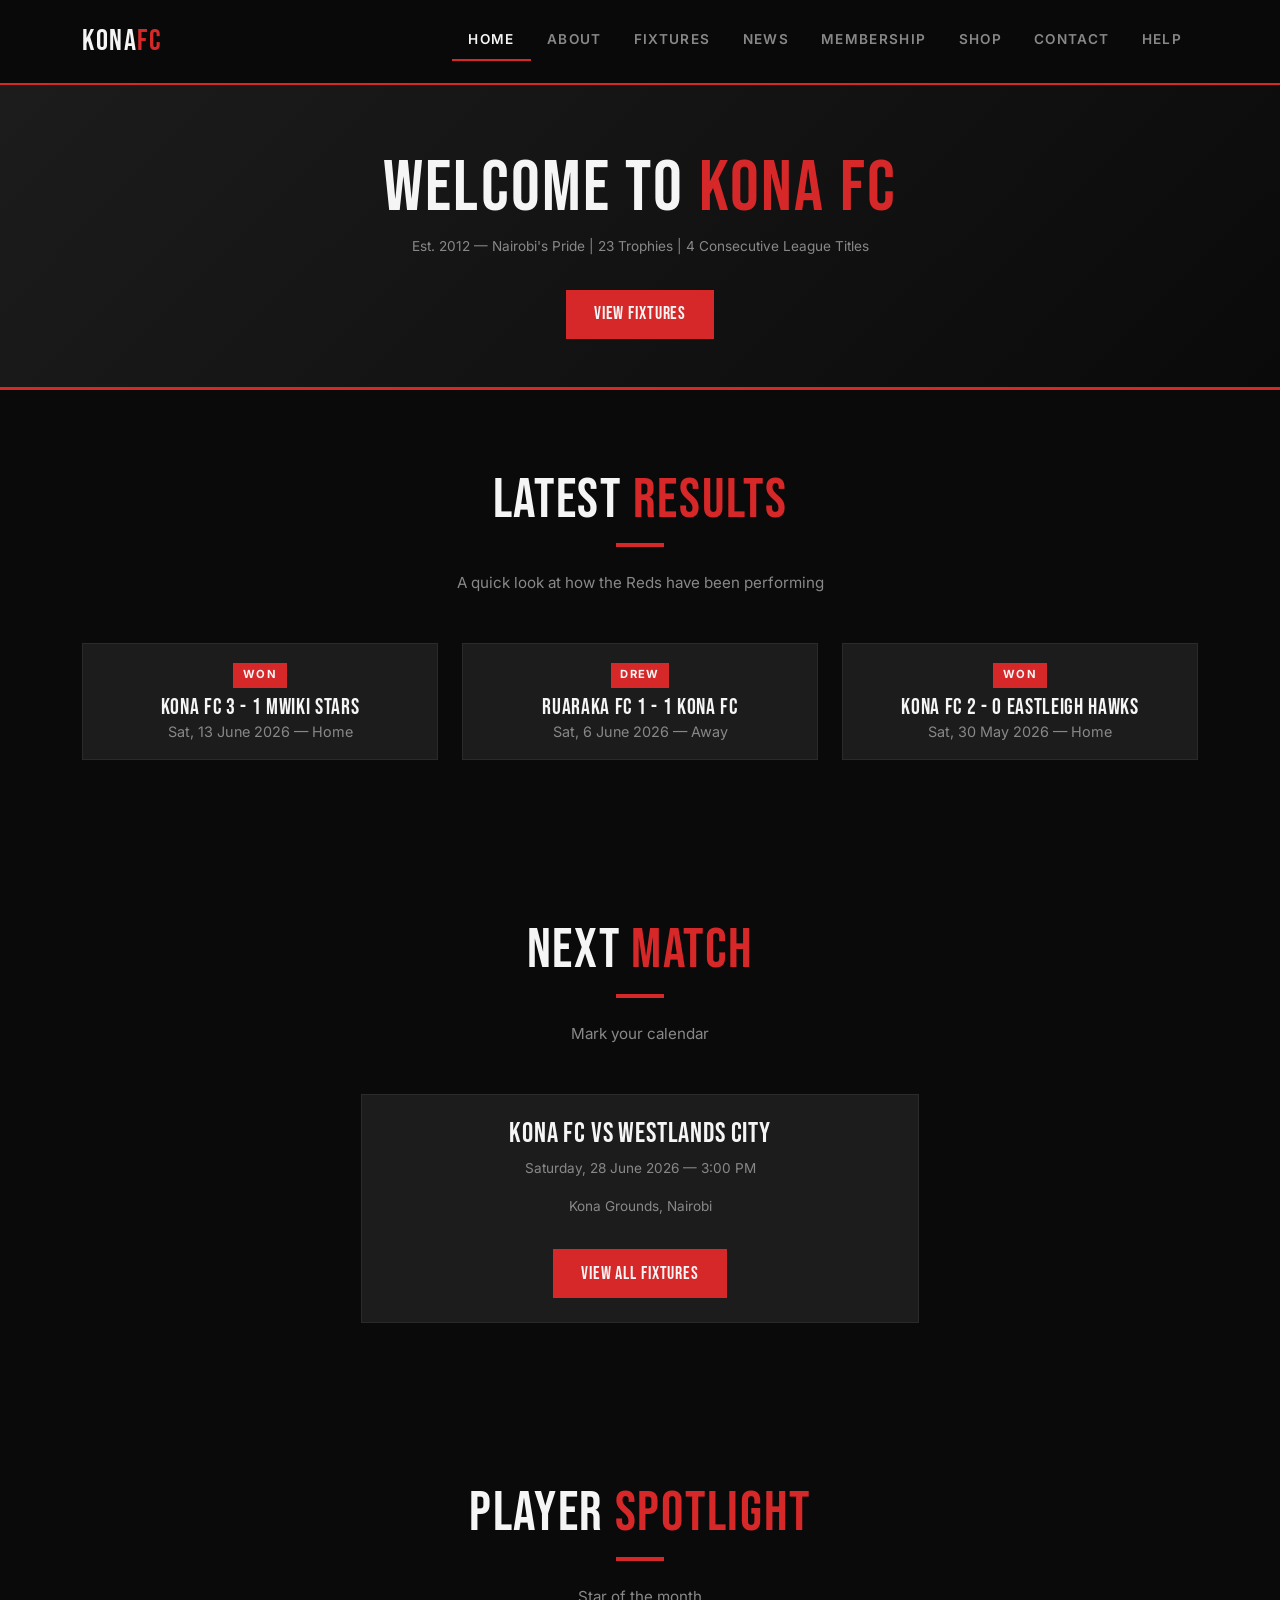
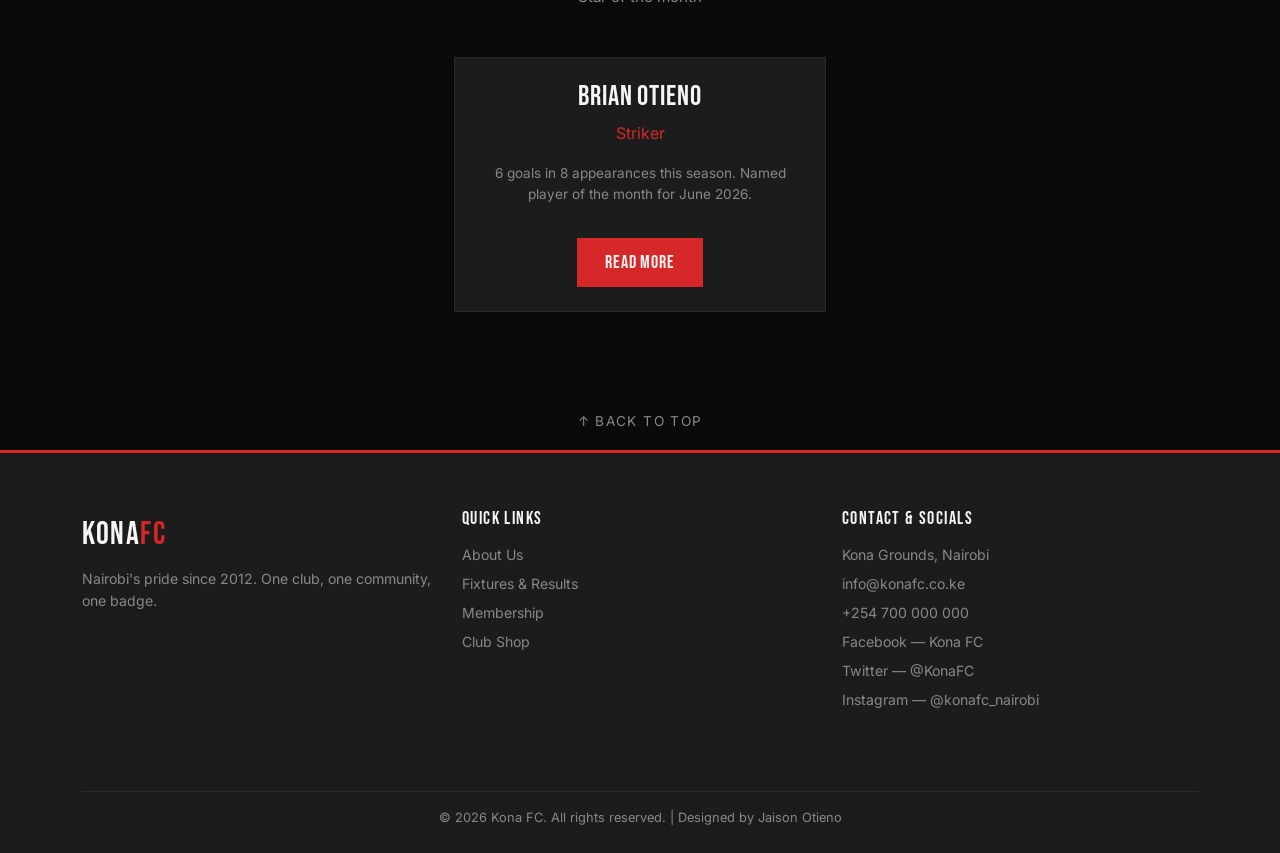
==== commit f447801b: "Final review: update hero tagline on Home page" ====
--- a/index.html
+++ b/index.html
@@ -34,7 +34,7 @@
   <header class="page-hero text-center">
     <div class="container">
       <h1>WELCOME TO <span class="text-red">KONA FC</span></h1>
-      <p class="text-muted-kona">Est. 2012 — Nairobi's Pride</p>
+<p class="text-muted-kona">Est. 2012 — Nairobi's Pride | 23 Trophies | 4 Consecutive League Titles</p>
       <a href="fixtures.html" class="btn-kona mt-3">View Fixtures</a>
     </div>
   </header>
--- a/css/style.css
+++ b/css/style.css
@@ -141,4 +141,16 @@
 @media (max-width: 768px) {
   .section-pad { padding: 3rem 0; }
   .navbar-kona .nav-link.active { border-bottom: none; border-left: 3px solid var(--kona-red); padding-left: 0.75rem !important; }
+}
+.text-center.py-3 a {
+  font-size: 0.85rem;
+  letter-spacing: 0.1em;
+  text-transform: uppercase;
+  transition: color var(--transition);
+}
+.text-center.py-3 a:hover { color: var(--kona-red); }
+
+@media (max-width: 576px) {
+  .card-kona { margin-bottom: 1rem; }
+  .btn-kona { width: 100%; text-align: center; }
 }
